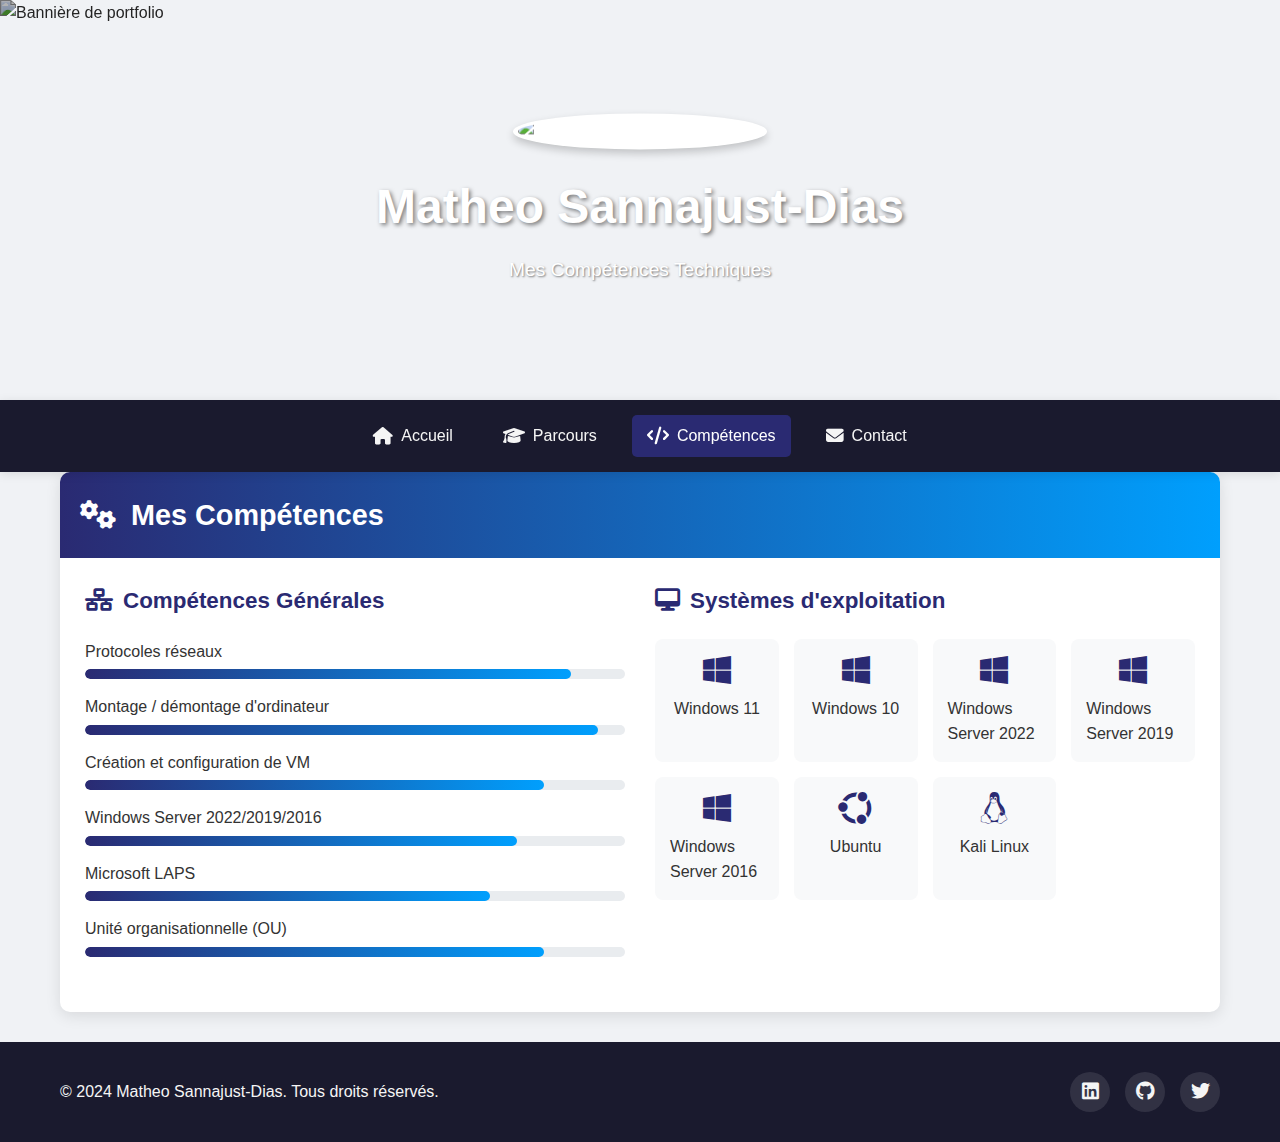
==== competences.html @ 2fbe0780 "Add files via upload" ====
<!DOCTYPE html>
<html lang="fr">
<head>
    <meta charset="UTF-8">
    <meta name="viewport" content="width=device-width, initial-scale=1.0">
    <title>Compétences - Matheo Sannajust-Dias</title>
    <link rel="stylesheet" href="styles.css">
    <link rel="stylesheet" href="https://cdnjs.cloudflare.com/ajax/libs/font-awesome/6.4.0/css/all.min.css">
</head>
<body>
    <header>
        <div class="banner">
            <img src="images/banner.jpg" alt="Bannière de portfolio" class="banner-image">
            <div class="banner-content">
                <img src="images/logo.png" alt="Logo de Matheo Sannajust-Dias" class="logo">
                <h1>Matheo Sannajust-Dias</h1>
                <p>Mes Compétences Techniques</p>
            </div>
        </div>
    </header>

    <nav class="navbar">
        <div class="container">
            <ul class="navbar-menu">
                <li><a href="index.html"><i class="fas fa-home"></i> Accueil</a></li>
                <li><a href="parcours.html"><i class="fas fa-graduation-cap"></i> Parcours</a></li>
                <li><a href="competences.html" class="active"><i class="fas fa-code"></i> Compétences</a></li>
                <li><a href="contact.html"><i class="fas fa-envelope"></i> Contact</a></li>
            </ul>
        </div>
    </nav>

    <main class="container">
        <section id="competences" class="card">
            <div class="section-header">
                <i class="fas fa-cogs section-icon"></i>
                <h2>Mes Compétences</h2>
            </div>
            <div class="section-content">
                <div class="skills-container">
                    <div class="skill-group">
                        <h3><i class="fas fa-network-wired"></i> Compétences Générales</h3>
                        <ul class="skill-list">
                            <li>
                                <span class="skill-name">Protocoles réseaux</span>
                                <div class="skill-bar">
                                    <div class="skill-level" style="width: 90%"></div>
                                </div>
                            </li>
                            <li>
                                <span class="skill-name">Montage / démontage d'ordinateur</span>
                                <div class="skill-bar">
                                    <div class="skill-level" style="width: 95%"></div>
                                </div>
                            </li>
                            <li>
                                <span class="skill-name">Création et configuration de VM</span>
                                <div class="skill-bar">
                                    <div class="skill-level" style="width: 85%"></div>
                                </div>
                            </li>
                            <li>
                                <span class="skill-name">Windows Server 2022/2019/2016</span>
                                <div class="skill-bar">
                                    <div class="skill-level" style="width: 80%"></div>
                                </div>
                            </li>
                            <li>
                                <span class="skill-name">Microsoft LAPS</span>
                                <div class="skill-bar">
                                    <div class="skill-level" style="width: 75%"></div>
                                </div>
                            </li>
                            <li>
                                <span class="skill-name">Unité organisationnelle (OU)</span>
                                <div class="skill-bar">
                                    <div class="skill-level" style="width: 85%"></div>
                                </div>
                            </li>
                        </ul>
                    </div>
                    
                    <div class="skill-group">
                        <h3><i class="fas fa-desktop"></i> Systèmes d'exploitation</h3>
                        <div class="os-skills">
                            <div class="os-skill">
                                <i class="fab fa-windows"></i>
                                <span>Windows 11</span>
                            </div>
                            <div class="os-skill">
                                <i class="fab fa-windows"></i>
                                <span>Windows 10</span>
                            </div>
                            <div class="os-skill">
                                <i class="fab fa-windows"></i>
                                <span>Windows Server 2022</span>
                            </div>
                            <div class="os-skill">
                                <i class="fab fa-windows"></i>
                                <span>Windows Server 2019</span>
                            </div>
                            <div class="os-skill">
                                <i class="fab fa-windows"></i>
                                <span>Windows Server 2016</span>
                            </div>
                            <div class="os-skill">
                                <i class="fab fa-ubuntu"></i>
                                <span>Ubuntu</span>
                            </div>
                            <div class="os-skill">
                                <i class="fab fa-linux"></i>
                                <span>Kali Linux</span>
                            </div>
                        </div>
                    </div>
                </div>
            </div>
        </section>
    </main>

    <footer>
        <div class="container">
            <div class="footer-content">
                <div class="footer-info">
                    <p>&copy; 2024 Matheo Sannajust-Dias. Tous droits réservés.</p>
                </div>
                <div class="footer-social">
                    <a href="#" class="social-icon"><i class="fab fa-linkedin"></i></a>
                    <a href="#" class="social-icon"><i class="fab fa-github"></i></a>
                    <a href="#" class="social-icon"><i class="fab fa-twitter"></i></a>
                </div>
            </div>
        </div>
    </footer>
</body>
</html>
---- styles.css ----
:root {
  --primary-color: #2a2a72;
  --secondary-color: #009ffd;
  --accent-color: #00d4ff;
  --dark-color: #1a1a2e;
  --light-color: #f5f5f5;
  --text-color: #333;
  --text-light: #f5f5f5;
  --card-bg: #fff;
  --card-shadow: 0 4px 15px rgba(0, 0, 0, 0.1);
  --transition: all 0.3s ease;
}

* {
  margin: 0;
  padding: 0;
  box-sizing: border-box;
}

body,
html {
  font-family: "Segoe UI", Tahoma, Geneva, Verdana, sans-serif;
  line-height: 1.6;
  color: var(--text-color);
  background-color: #f0f2f5;
  scroll-behavior: smooth;
}

a {
  text-decoration: none;
  color: inherit;
}

ul {
  list-style: none;
}

.container {
  width: 100%;
  max-width: 1200px;
  margin: 0 auto;
  padding: 0 20px;
}

.banner {
  position: relative;
  width: 100%;
  height: 400px;
  overflow: hidden;
}

.banner-image {
  width: 100%;
  height: 100%;
  object-fit: cover;
  filter: brightness(0.7);
}

.banner-content {
  position: absolute;
  top: 50%;
  left: 50%;
  transform: translate(-50%, -50%);
  text-align: center;
  color: white;
  z-index: 1;
  width: 90%;
}

.banner-content h1 {
  font-size: 3rem;
  font-weight: 700;
  margin-bottom: 10px;
  text-shadow: 2px 2px 4px rgba(0, 0, 0, 0.5);
}

.banner-content p {
  font-size: 1.2rem;
  max-width: 700px;
  margin: 0 auto;
  text-shadow: 1px 1px 2px rgba(0, 0, 0, 0.5);
}

.logo {
  width: 120px;
  height: 120px;
  object-fit: contain;
  margin-bottom: 20px;
  border-radius: 50%;
  background-color: white;
  padding: 5px;
  box-shadow: 0 4px 8px rgba(0, 0, 0, 0.2);
}

.navbar {
  background-color: var(--dark-color);
  padding: 15px 0;
  position: sticky;
  top: 0;
  z-index: 1000;
  box-shadow: 0 2px 10px rgba(0, 0, 0, 0.1);
}

.navbar-menu {
  display: flex;
  justify-content: center;
  align-items: center;
  gap: 20px;
}

.navbar-menu a {
  color: var(--light-color);
  font-weight: 500;
  padding: 8px 15px;
  border-radius: 5px;
  transition: var(--transition);
  display: flex;
  align-items: center;
  gap: 8px;
}

.navbar-menu a:hover,
.navbar-menu a.active {
  background-color: var(--primary-color);
  color: white;
}

.navbar-menu a i {
  font-size: 1.1rem;
}

main {
  padding: 40px 0;
}

.card {
  background-color: var(--card-bg);
  border-radius: 10px;
  box-shadow: var(--card-shadow);
  overflow: hidden;
  margin-bottom: 30px;
}

.section-header {
  background: linear-gradient(to right, var(--primary-color), var(--secondary-color));
  color: white;
  padding: 20px;
  display: flex;
  align-items: center;
  gap: 15px;
}

.section-icon {
  font-size: 1.8rem;
}

.section-header h2 {
  font-size: 1.8rem;
  font-weight: 600;
}

.section-content {
  padding: 25px;
}

.section-content p {
  margin-bottom: 20px;
  color: var(--text-color);
  font-size: 1.05rem;
}

.specializations {
  display: flex;
  justify-content: space-around;
  flex-wrap: wrap;
  gap: 20px;
  margin-top: 30px;
}

.specialization {
  background-color: #f8f9fa;
  border-radius: 8px;
  padding: 20px;
  width: calc(50% - 10px);
  text-align: center;
  box-shadow: 0 2px 5px rgba(0, 0, 0, 0.05);
  transition: var(--transition);
}

.specialization:hover {
  transform: translateY(-5px);
  box-shadow: 0 5px 15px rgba(0, 0, 0, 0.1);
}

.specialization h3 {
  color: var(--primary-color);
  margin-bottom: 10px;
  font-size: 1.4rem;
}

.download-container {
  display: grid;
  grid-template-columns: repeat(auto-fit, minmax(300px, 1fr));
  gap: 20px;
}

.download-section {
  height: 100%;
}

.download-button {
  display: inline-flex;
  align-items: center;
  gap: 10px;
  background: linear-gradient(to right, var(--primary-color), var(--secondary-color));
  color: white;
  padding: 12px 25px;
  border-radius: 50px;
  font-weight: 600;
  transition: var(--transition);
  margin-top: 15px;
}

.download-button:hover {
  transform: translateY(-3px);
  box-shadow: 0 5px 15px rgba(0, 0, 0, 0.2);
}

.timeline {
  position: relative;
  max-width: 800px;
  margin: 30px auto;
}

.timeline::after {
  content: "";
  position: absolute;
  width: 4px;
  background-color: var(--primary-color);
  top: 0;
  bottom: 0;
  left: 50%;
  margin-left: -2px;
}

.timeline-item {
  position: relative;
  width: 50%;
  padding: 20px 40px;
}

.timeline-item:nth-child(odd) {
  left: 0;
}

.timeline-item:nth-child(even) {
  left: 50%;
}

.timeline-icon {
  position: absolute;
  width: 40px;
  height: 40px;
  background-color: var(--secondary-color);
  border-radius: 50%;
  top: 20px;
  z-index: 1;
  display: flex;
  align-items: center;
  justify-content: center;
  color: white;
  font-size: 1.2rem;
}

.timeline-item:nth-child(odd) .timeline-icon {
  right: -20px;
}

.timeline-item:nth-child(even) .timeline-icon {
  left: -20px;
}

.timeline-content {
  padding: 20px;
  background-color: white;
  border-radius: 8px;
  box-shadow: 0 3px 10px rgba(0, 0, 0, 0.1);
}

.timeline-content h3 {
  color: var(--primary-color);
  margin-bottom: 5px;
  font-size: 1.3rem;
}

.timeline-date {
  display: block;
  color: #777;
  font-style: italic;
  margin-bottom: 10px;
}

.skills-container {
  display: grid;
  grid-template-columns: repeat(auto-fit, minmax(300px, 1fr));
  gap: 30px;
}

.skill-group {
  margin-bottom: 30px;
}

.skill-group h3 {
  font-size: 1.4rem;
  color: var(--primary-color);
  margin-bottom: 20px;
  display: flex;
  align-items: center;
  gap: 10px;
}

.skill-list {
  display: flex;
  flex-direction: column;
  gap: 15px;
}

.skill-name {
  display: block;
  margin-bottom: 5px;
  font-weight: 500;
}

.skill-bar {
  height: 10px;
  background-color: #e9ecef;
  border-radius: 5px;
  overflow: hidden;
}

.skill-level {
  height: 100%;
  background: linear-gradient(to right, var(--primary-color), var(--secondary-color));
  border-radius: 5px;
}

.os-skills {
  display: grid;
  grid-template-columns: repeat(auto-fill, minmax(120px, 1fr));
  gap: 15px;
}

.os-skill {
  display: flex;
  flex-direction: column;
  align-items: center;
  gap: 10px;
  padding: 15px;
  background-color: #f8f9fa;
  border-radius: 8px;
  transition: var(--transition);
}

.os-skill:hover {
  transform: translateY(-5px);
  box-shadow: 0 5px 15px rgba(0, 0, 0, 0.1);
}

.os-skill i {
  font-size: 2rem;
  color: var(--primary-color);
}

.contact-container {
  display: grid;
  grid-template-columns: 1fr 2fr;
  gap: 30px;
}

.contact-info {
  display: flex;
  flex-direction: column;
  gap: 20px;
}

.contact-item {
  display: flex;
  align-items: center;
  gap: 15px;
}

.contact-item i {
  font-size: 1.5rem;
  color: var(--primary-color);
  width: 40px;
  height: 40px;
  background-color: #f0f2f5;
  border-radius: 50%;
  display: flex;
  align-items: center;
  justify-content: center;
}

.social-contact {
  display: flex;
  gap: 15px;
  margin-top: 20px;
}

.social-contact-icon {
  width: 40px;
  height: 40px;
  background-color: var(--primary-color);
  color: white;
  border-radius: 50%;
  display: flex;
  align-items: center;
  justify-content: center;
  font-size: 1.2rem;
  transition: var(--transition);
}

.social-contact-icon:hover {
  transform: translateY(-3px);
  background-color: var(--secondary-color);
}

.contact-form {
  background-color: #f8f9fa;
  padding: 25px;
  border-radius: 8px;
}

.form-group {
  margin-bottom: 20px;
}

.form-group label {
  display: block;
  margin-bottom: 8px;
  font-weight: 500;
}

.form-group input,
.form-group textarea {
  width: 100%;
  padding: 12px 15px;
  border: 1px solid #ddd;
  border-radius: 5px;
  font-size: 1rem;
  transition: var(--transition);
}

.form-group input:focus,
.form-group textarea:focus {
  outline: none;
  border-color: var(--primary-color);
  box-shadow: 0 0 0 2px rgba(42, 42, 114, 0.2);
}

.submit-button {
  background: linear-gradient(to right, var(--primary-color), var(--secondary-color));
  color: white;
  border: none;
  padding: 12px 25px;
  border-radius: 50px;
  font-size: 1rem;
  font-weight: 600;
  cursor: pointer;
  display: inline-flex;
  align-items: center;
  gap: 10px;
  transition: var(--transition);
}

.submit-button:hover {
  transform: translateY(-3px);
  box-shadow: 0 5px 15px rgba(0, 0, 0, 0.2);
}

footer {
  background-color: var(--dark-color);
  color: var(--light-color);
  padding: 30px 0;
}

.footer-content {
  display: flex;
  justify-content: space-between;
  align-items: center;
  flex-wrap: wrap;
  gap: 20px;
}

.footer-social {
  display: flex;
  gap: 15px;
}

.social-icon {
  width: 40px;
  height: 40px;
  background-color: rgba(255, 255, 255, 0.1);
  border-radius: 50%;
  display: flex;
  align-items: center;
  justify-content: center;
  font-size: 1.2rem;
  transition: var(--transition);
}

.social-icon:hover {
  background-color: var(--primary-color);
  transform: translateY(-3px);
}

@media (max-width: 992px) {
  .contact-container {
    grid-template-columns: 1fr;
  }

  .timeline::after {
    left: 31px;
  }

  .timeline-item {
    width: 100%;
    padding-left: 70px;
    padding-right: 25px;
  }

  .timeline-item:nth-child(even) {
    left: 0;
  }

  .timeline-item:nth-child(odd) .timeline-icon,
  .timeline-item:nth-child(even) .timeline-icon {
    left: 10px;
  }
}

@media (max-width: 768px) {
  .banner-content h1 {
    font-size: 2.2rem;
  }

  .banner-content p {
    font-size: 1rem;
  }

  .navbar-menu {
    flex-wrap: wrap;
  }

  .specialization {
    width: 100%;
  }

  .footer-content {
    flex-direction: column;
    text-align: center;
  }
}

@media (max-width: 576px) {
  .banner {
    height: 300px;
  }

  .logo {
    width: 80px;
    height: 80px;
  }

  .section-header h2 {
    font-size: 1.5rem;
  }

  .os-skills {
    grid-template-columns: repeat(2, 1fr);
  }
}
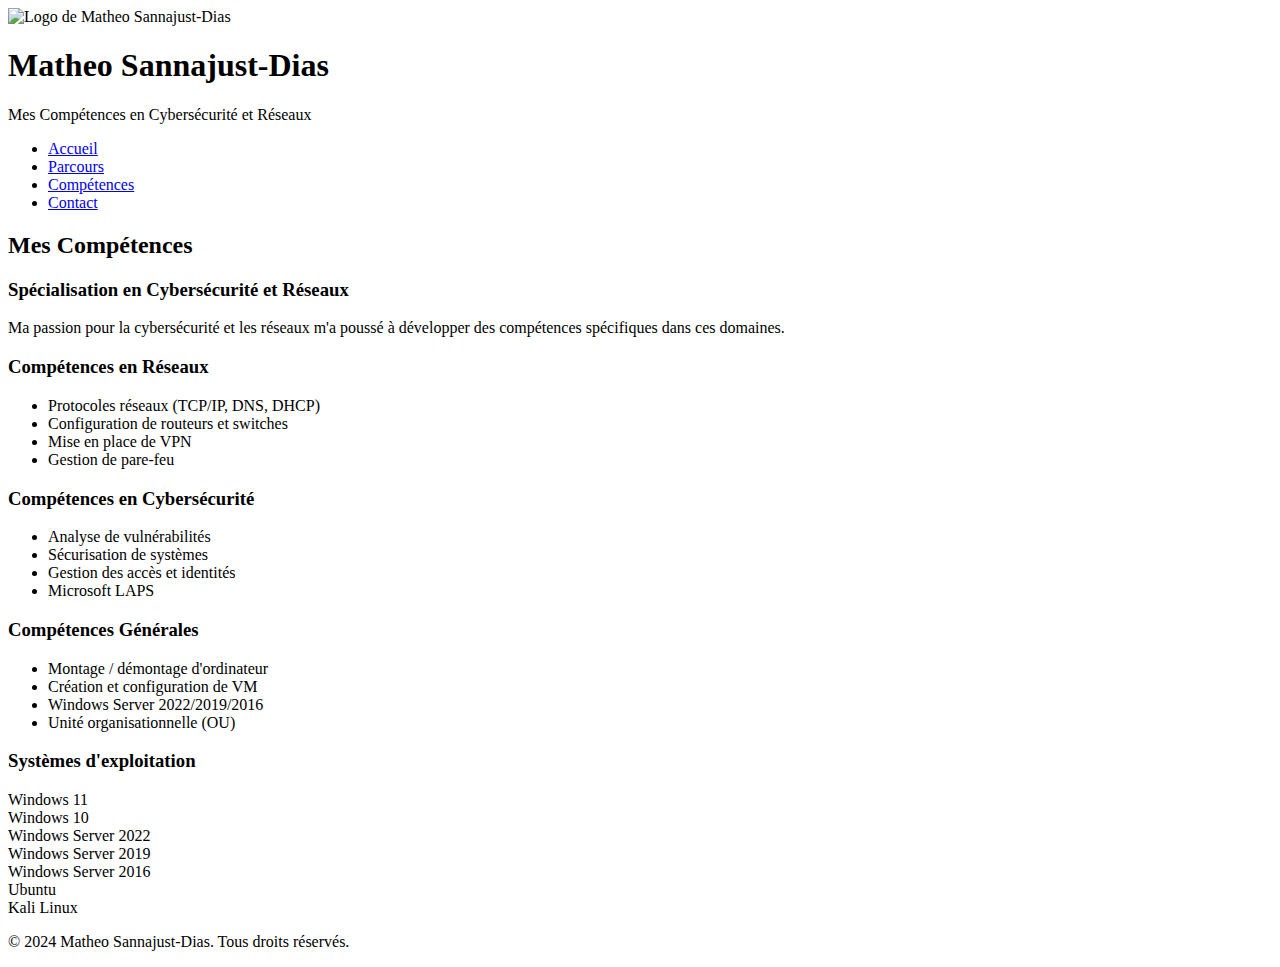
==== commit a2f02dab: "Add files via upload" ====
--- a/competences.html
+++ b/competences.html
@@ -5,113 +5,79 @@
     <meta name="viewport" content="width=device-width, initial-scale=1.0">
     <title>Compétences - Matheo Sannajust-Dias</title>
     <link rel="stylesheet" href="styles.css">
-    <link rel="stylesheet" href="https://cdnjs.cloudflare.com/ajax/libs/font-awesome/6.4.0/css/all.min.css">
 </head>
 <body>
     <header>
-        <div class="banner">
-            <img src="images/banner.jpg" alt="Bannière de portfolio" class="banner-image">
-            <div class="banner-content">
-                <img src="images/logo.png" alt="Logo de Matheo Sannajust-Dias" class="logo">
-                <h1>Matheo Sannajust-Dias</h1>
-                <p>Mes Compétences Techniques</p>
-            </div>
-        </div>
+        <img src="images/logo.png" alt="Logo de Matheo Sannajust-Dias" class="logo">
+        <h1>Matheo Sannajust-Dias</h1>
+        <p>Mes Compétences en Cybersécurité et Réseaux</p>
     </header>
 
     <nav class="navbar">
         <div class="container">
             <ul class="navbar-menu">
-                <li><a href="index.html"><i class="fas fa-home"></i> Accueil</a></li>
-                <li><a href="parcours.html"><i class="fas fa-graduation-cap"></i> Parcours</a></li>
-                <li><a href="competences.html" class="active"><i class="fas fa-code"></i> Compétences</a></li>
-                <li><a href="contact.html"><i class="fas fa-envelope"></i> Contact</a></li>
+                <li><a href="index.html">Accueil</a></li>
+                <li><a href="parcours.html">Parcours</a></li>
+                <li><a href="competences.html" class="active">Compétences</a></li>
+                <li><a href="contact.html">Contact</a></li>
             </ul>
         </div>
     </nav>
 
     <main class="container">
-        <section id="competences" class="card">
-            <div class="section-header">
-                <i class="fas fa-cogs section-icon"></i>
+        <section class="card">
+            <div class="card-header">
                 <h2>Mes Compétences</h2>
             </div>
-            <div class="section-content">
-                <div class="skills-container">
-                    <div class="skill-group">
-                        <h3><i class="fas fa-network-wired"></i> Compétences Générales</h3>
-                        <ul class="skill-list">
-                            <li>
-                                <span class="skill-name">Protocoles réseaux</span>
-                                <div class="skill-bar">
-                                    <div class="skill-level" style="width: 90%"></div>
-                                </div>
-                            </li>
-                            <li>
-                                <span class="skill-name">Montage / démontage d'ordinateur</span>
-                                <div class="skill-bar">
-                                    <div class="skill-level" style="width: 95%"></div>
-                                </div>
-                            </li>
-                            <li>
-                                <span class="skill-name">Création et configuration de VM</span>
-                                <div class="skill-bar">
-                                    <div class="skill-level" style="width: 85%"></div>
-                                </div>
-                            </li>
-                            <li>
-                                <span class="skill-name">Windows Server 2022/2019/2016</span>
-                                <div class="skill-bar">
-                                    <div class="skill-level" style="width: 80%"></div>
-                                </div>
-                            </li>
-                            <li>
-                                <span class="skill-name">Microsoft LAPS</span>
-                                <div class="skill-bar">
-                                    <div class="skill-level" style="width: 75%"></div>
-                                </div>
-                            </li>
-                            <li>
-                                <span class="skill-name">Unité organisationnelle (OU)</span>
-                                <div class="skill-bar">
-                                    <div class="skill-level" style="width: 85%"></div>
-                                </div>
-                            </li>
-                        </ul>
-                    </div>
-                    
-                    <div class="skill-group">
-                        <h3><i class="fas fa-desktop"></i> Systèmes d'exploitation</h3>
-                        <div class="os-skills">
-                            <div class="os-skill">
-                                <i class="fab fa-windows"></i>
-                                <span>Windows 11</span>
-                            </div>
-                            <div class="os-skill">
-                                <i class="fab fa-windows"></i>
-                                <span>Windows 10</span>
-                            </div>
-                            <div class="os-skill">
-                                <i class="fab fa-windows"></i>
-                                <span>Windows Server 2022</span>
-                            </div>
-                            <div class="os-skill">
-                                <i class="fab fa-windows"></i>
-                                <span>Windows Server 2019</span>
-                            </div>
-                            <div class="os-skill">
-                                <i class="fab fa-windows"></i>
-                                <span>Windows Server 2016</span>
-                            </div>
-                            <div class="os-skill">
-                                <i class="fab fa-ubuntu"></i>
-                                <span>Ubuntu</span>
-                            </div>
-                            <div class="os-skill">
-                                <i class="fab fa-linux"></i>
-                                <span>Kali Linux</span>
-                            </div>
-                        </div>
+            <div class="card-content">
+                <div class="highlight-box">
+                    <h3>Spécialisation en Cybersécurité et Réseaux</h3>
+                    <p>
+                        Ma passion pour la cybersécurité et les réseaux m'a poussé à développer des compétences 
+                        spécifiques dans ces domaines.
+                    </p>
+                </div>
+                
+                <div class="skill-group">
+                    <h3>Compétences en Réseaux</h3>
+                    <ul class="skill-list">
+                        <li>Protocoles réseaux (TCP/IP, DNS, DHCP)</li>
+                        <li>Configuration de routeurs et switches</li>
+                        <li>Mise en place de VPN</li>
+                        <li>Gestion de pare-feu</li>
+                    </ul>
+                </div>
+                
+                <div class="skill-group">
+                    <h3>Compétences en Cybersécurité</h3>
+                    <ul class="skill-list">
+                        <li>Analyse de vulnérabilités</li>
+                        <li>Sécurisation de systèmes</li>
+                        <li>Gestion des accès et identités</li>
+                        <li>Microsoft LAPS</li>
+                    </ul>
+                </div>
+                
+                <div class="skill-group">
+                    <h3>Compétences Générales</h3>
+                    <ul class="skill-list">
+                        <li>Montage / démontage d'ordinateur</li>
+                        <li>Création et configuration de VM</li>
+                        <li>Windows Server 2022/2019/2016</li>
+                        <li>Unité organisationnelle (OU)</li>
+                    </ul>
+                </div>
+                
+                <div class="skill-group">
+                    <h3>Systèmes d'exploitation</h3>
+                    <div class="os-list">
+                        <div class="os-item">Windows 11</div>
+                        <div class="os-item">Windows 10</div>
+                        <div class="os-item">Windows Server 2022</div>
+                        <div class="os-item">Windows Server 2019</div>
+                        <div class="os-item">Windows Server 2016</div>
+                        <div class="os-item">Ubuntu</div>
+                        <div class="os-item">Kali Linux</div>
                     </div>
                 </div>
             </div>
@@ -119,18 +85,7 @@
     </main>
 
     <footer>
-        <div class="container">
-            <div class="footer-content">
-                <div class="footer-info">
-                    <p>&copy; 2024 Matheo Sannajust-Dias. Tous droits réservés.</p>
-                </div>
-                <div class="footer-social">
-                    <a href="#" class="social-icon"><i class="fab fa-linkedin"></i></a>
-                    <a href="#" class="social-icon"><i class="fab fa-github"></i></a>
-                    <a href="#" class="social-icon"><i class="fab fa-twitter"></i></a>
-                </div>
-            </div>
-        </div>
+        <p>&copy; 2024 Matheo Sannajust-Dias. Tous droits réservés.</p>
     </footer>
 </body>
 </html>
--- a/styles.css
+++ b/styles.css
@@ -1,583 +1,88 @@
-:root {
-  --primary-color: #2a2a72;
-  --secondary-color: #009ffd;
-  --accent-color: #00d4ff;
-  --dark-color: #1a1a2e;
-  --light-color: #f5f5f5;
-  --text-color: #333;
-  --text-light: #f5f5f5;
-  --card-bg: #fff;
-  --card-shadow: 0 4px 15px rgba(0, 0, 0, 0.1);
-  --transition: all 0.3s ease;
-}
+<!DOCTYPE html>
+<html lang="fr">
+<head>
+    <meta charset="UTF-8">
+    <meta name="viewport" content="width=device-width, initial-scale=1.0">
+    <title>Contact - Matheo Sannajust-Dias</title>
+    <link rel="stylesheet" href="styles.css">
+</head>
+<body>
+    <header>
+        <img src="images/logo.png" alt="Logo de Matheo Sannajust-Dias" class="logo">
+        <h1>Matheo Sannajust-Dias</h1>
+        <p>Contactez-moi</p>
+    </header>
 
-* {
-  margin: 0;
-  padding: 0;
-  box-sizing: border-box;
-}
+    <nav class="navbar">
+        <div class="container">
+            <ul class="navbar-menu">
+                <li><a href="index.html">Accueil</a></li>
+                <li><a href="parcours.html">Parcours</a></li>
+                <li><a href="competences.html">Compétences</a></li>
+                <li><a href="contact.html" class="active">Contact</a></li>
+            </ul>
+        </div>
+    </nav>
 
-body,
-html {
-  font-family: "Segoe UI", Tahoma, Geneva, Verdana, sans-serif;
-  line-height: 1.6;
-  color: var(--text-color);
-  background-color: #f0f2f5;
-  scroll-behavior: smooth;
-}
+    <main class="container">
+        <section class="card">
+            <div class="card-header">
+                <h2>Contactez-moi</h2>
+            </div>
+            <div class="card-content">
+                <div class="highlight-box">
+                    <h3>Intéressé par mes compétences ?</h3>
+                    <p>
+                        Vous recherchez un profil spécialisé en cybersécurité et réseaux ? N'hésitez pas à me contacter 
+                        pour discuter de vos projets ou opportunités.
+                    </p>
+                </div>
+                
+                <div class="contact-container">
+                    <div class="contact-info">
+                        <div class="contact-item">
+                            <p><strong>Téléphone:</strong> 06 21 84 79 27</p>
+                        </div>
+                        <div class="contact-item">
+                            <p><strong>Email:</strong> matheo.sannajust@example.com</p>
+                        </div>
+                        <div class="contact-item">
+                            <p><strong>Localisation:</strong> Melun, France</p>
+                        </div>
+                    </div>
+                    
+                    <div class="contact-form">
+                        <form action="#" method="post">
+                            <div class="form-group">
+                                <label for="name">Nom</label>
+                                <input type="text" id="name" name="name" required>
+                            </div>
+                            
+                            <div class="form-group">
+                                <label for="email">Email</label>
+                                <input type="email" id="email" name="email" required>
+                            </div>
+                            
+                            <div class="form-group">
+                                <label for="subject">Sujet</label>
+                                <input type="text" id="subject" name="subject" required>
+                            </div>
+                            
+                            <div class="form-group">
+                                <label for="message">Message</label>
+                                <textarea id="message" name="message" rows="5" required></textarea>
+                            </div>
+                            
+                            <button type="submit" class="submit-button">
+                                Envoyer
+                            </button>
+                        </form>
+                    </div>
+                </div>
+            </div>
+        </section>
+    </main>
 
-a {
-  text-decoration: none;
-  color: inherit;
-}
+    <footer>
+        <p>&copy; 2024 Matheo Sannajust-Dias. Tous droits réser
 
-ul {
-  list-style: none;
-}
-
-.container {
-  width: 100%;
-  max-width: 1200px;
-  margin: 0 auto;
-  padding: 0 20px;
-}
-
-.banner {
-  position: relative;
-  width: 100%;
-  height: 400px;
-  overflow: hidden;
-}
-
-.banner-image {
-  width: 100%;
-  height: 100%;
-  object-fit: cover;
-  filter: brightness(0.7);
-}
-
-.banner-content {
-  position: absolute;
-  top: 50%;
-  left: 50%;
-  transform: translate(-50%, -50%);
-  text-align: center;
-  color: white;
-  z-index: 1;
-  width: 90%;
-}
-
-.banner-content h1 {
-  font-size: 3rem;
-  font-weight: 700;
-  margin-bottom: 10px;
-  text-shadow: 2px 2px 4px rgba(0, 0, 0, 0.5);
-}
-
-.banner-content p {
-  font-size: 1.2rem;
-  max-width: 700px;
-  margin: 0 auto;
-  text-shadow: 1px 1px 2px rgba(0, 0, 0, 0.5);
-}
-
-.logo {
-  width: 120px;
-  height: 120px;
-  object-fit: contain;
-  margin-bottom: 20px;
-  border-radius: 50%;
-  background-color: white;
-  padding: 5px;
-  box-shadow: 0 4px 8px rgba(0, 0, 0, 0.2);
-}
-
-.navbar {
-  background-color: var(--dark-color);
-  padding: 15px 0;
-  position: sticky;
-  top: 0;
-  z-index: 1000;
-  box-shadow: 0 2px 10px rgba(0, 0, 0, 0.1);
-}
-
-.navbar-menu {
-  display: flex;
-  justify-content: center;
-  align-items: center;
-  gap: 20px;
-}
-
-.navbar-menu a {
-  color: var(--light-color);
-  font-weight: 500;
-  padding: 8px 15px;
-  border-radius: 5px;
-  transition: var(--transition);
-  display: flex;
-  align-items: center;
-  gap: 8px;
-}
-
-.navbar-menu a:hover,
-.navbar-menu a.active {
-  background-color: var(--primary-color);
-  color: white;
-}
-
-.navbar-menu a i {
-  font-size: 1.1rem;
-}
-
-main {
-  padding: 40px 0;
-}
-
-.card {
-  background-color: var(--card-bg);
-  border-radius: 10px;
-  box-shadow: var(--card-shadow);
-  overflow: hidden;
-  margin-bottom: 30px;
-}
-
-.section-header {
-  background: linear-gradient(to right, var(--primary-color), var(--secondary-color));
-  color: white;
-  padding: 20px;
-  display: flex;
-  align-items: center;
-  gap: 15px;
-}
-
-.section-icon {
-  font-size: 1.8rem;
-}
-
-.section-header h2 {
-  font-size: 1.8rem;
-  font-weight: 600;
-}
-
-.section-content {
-  padding: 25px;
-}
-
-.section-content p {
-  margin-bottom: 20px;
-  color: var(--text-color);
-  font-size: 1.05rem;
-}
-
-.specializations {
-  display: flex;
-  justify-content: space-around;
-  flex-wrap: wrap;
-  gap: 20px;
-  margin-top: 30px;
-}
-
-.specialization {
-  background-color: #f8f9fa;
-  border-radius: 8px;
-  padding: 20px;
-  width: calc(50% - 10px);
-  text-align: center;
-  box-shadow: 0 2px 5px rgba(0, 0, 0, 0.05);
-  transition: var(--transition);
-}
-
-.specialization:hover {
-  transform: translateY(-5px);
-  box-shadow: 0 5px 15px rgba(0, 0, 0, 0.1);
-}
-
-.specialization h3 {
-  color: var(--primary-color);
-  margin-bottom: 10px;
-  font-size: 1.4rem;
-}
-
-.download-container {
-  display: grid;
-  grid-template-columns: repeat(auto-fit, minmax(300px, 1fr));
-  gap: 20px;
-}
-
-.download-section {
-  height: 100%;
-}
-
-.download-button {
-  display: inline-flex;
-  align-items: center;
-  gap: 10px;
-  background: linear-gradient(to right, var(--primary-color), var(--secondary-color));
-  color: white;
-  padding: 12px 25px;
-  border-radius: 50px;
-  font-weight: 600;
-  transition: var(--transition);
-  margin-top: 15px;
-}
-
-.download-button:hover {
-  transform: translateY(-3px);
-  box-shadow: 0 5px 15px rgba(0, 0, 0, 0.2);
-}
-
-.timeline {
-  position: relative;
-  max-width: 800px;
-  margin: 30px auto;
-}
-
-.timeline::after {
-  content: "";
-  position: absolute;
-  width: 4px;
-  background-color: var(--primary-color);
-  top: 0;
-  bottom: 0;
-  left: 50%;
-  margin-left: -2px;
-}
-
-.timeline-item {
-  position: relative;
-  width: 50%;
-  padding: 20px 40px;
-}
-
-.timeline-item:nth-child(odd) {
-  left: 0;
-}
-
-.timeline-item:nth-child(even) {
-  left: 50%;
-}
-
-.timeline-icon {
-  position: absolute;
-  width: 40px;
-  height: 40px;
-  background-color: var(--secondary-color);
-  border-radius: 50%;
-  top: 20px;
-  z-index: 1;
-  display: flex;
-  align-items: center;
-  justify-content: center;
-  color: white;
-  font-size: 1.2rem;
-}
-
-.timeline-item:nth-child(odd) .timeline-icon {
-  right: -20px;
-}
-
-.timeline-item:nth-child(even) .timeline-icon {
-  left: -20px;
-}
-
-.timeline-content {
-  padding: 20px;
-  background-color: white;
-  border-radius: 8px;
-  box-shadow: 0 3px 10px rgba(0, 0, 0, 0.1);
-}
-
-.timeline-content h3 {
-  color: var(--primary-color);
-  margin-bottom: 5px;
-  font-size: 1.3rem;
-}
-
-.timeline-date {
-  display: block;
-  color: #777;
-  font-style: italic;
-  margin-bottom: 10px;
-}
-
-.skills-container {
-  display: grid;
-  grid-template-columns: repeat(auto-fit, minmax(300px, 1fr));
-  gap: 30px;
-}
-
-.skill-group {
-  margin-bottom: 30px;
-}
-
-.skill-group h3 {
-  font-size: 1.4rem;
-  color: var(--primary-color);
-  margin-bottom: 20px;
-  display: flex;
-  align-items: center;
-  gap: 10px;
-}
-
-.skill-list {
-  display: flex;
-  flex-direction: column;
-  gap: 15px;
-}
-
-.skill-name {
-  display: block;
-  margin-bottom: 5px;
-  font-weight: 500;
-}
-
-.skill-bar {
-  height: 10px;
-  background-color: #e9ecef;
-  border-radius: 5px;
-  overflow: hidden;
-}
-
-.skill-level {
-  height: 100%;
-  background: linear-gradient(to right, var(--primary-color), var(--secondary-color));
-  border-radius: 5px;
-}
-
-.os-skills {
-  display: grid;
-  grid-template-columns: repeat(auto-fill, minmax(120px, 1fr));
-  gap: 15px;
-}
-
-.os-skill {
-  display: flex;
-  flex-direction: column;
-  align-items: center;
-  gap: 10px;
-  padding: 15px;
-  background-color: #f8f9fa;
-  border-radius: 8px;
-  transition: var(--transition);
-}
-
-.os-skill:hover {
-  transform: translateY(-5px);
-  box-shadow: 0 5px 15px rgba(0, 0, 0, 0.1);
-}
-
-.os-skill i {
-  font-size: 2rem;
-  color: var(--primary-color);
-}
-
-.contact-container {
-  display: grid;
-  grid-template-columns: 1fr 2fr;
-  gap: 30px;
-}
-
-.contact-info {
-  display: flex;
-  flex-direction: column;
-  gap: 20px;
-}
-
-.contact-item {
-  display: flex;
-  align-items: center;
-  gap: 15px;
-}
-
-.contact-item i {
-  font-size: 1.5rem;
-  color: var(--primary-color);
-  width: 40px;
-  height: 40px;
-  background-color: #f0f2f5;
-  border-radius: 50%;
-  display: flex;
-  align-items: center;
-  justify-content: center;
-}
-
-.social-contact {
-  display: flex;
-  gap: 15px;
-  margin-top: 20px;
-}
-
-.social-contact-icon {
-  width: 40px;
-  height: 40px;
-  background-color: var(--primary-color);
-  color: white;
-  border-radius: 50%;
-  display: flex;
-  align-items: center;
-  justify-content: center;
-  font-size: 1.2rem;
-  transition: var(--transition);
-}
-
-.social-contact-icon:hover {
-  transform: translateY(-3px);
-  background-color: var(--secondary-color);
-}
-
-.contact-form {
-  background-color: #f8f9fa;
-  padding: 25px;
-  border-radius: 8px;
-}
-
-.form-group {
-  margin-bottom: 20px;
-}
-
-.form-group label {
-  display: block;
-  margin-bottom: 8px;
-  font-weight: 500;
-}
-
-.form-group input,
-.form-group textarea {
-  width: 100%;
-  padding: 12px 15px;
-  border: 1px solid #ddd;
-  border-radius: 5px;
-  font-size: 1rem;
-  transition: var(--transition);
-}
-
-.form-group input:focus,
-.form-group textarea:focus {
-  outline: none;
-  border-color: var(--primary-color);
-  box-shadow: 0 0 0 2px rgba(42, 42, 114, 0.2);
-}
-
-.submit-button {
-  background: linear-gradient(to right, var(--primary-color), var(--secondary-color));
-  color: white;
-  border: none;
-  padding: 12px 25px;
-  border-radius: 50px;
-  font-size: 1rem;
-  font-weight: 600;
-  cursor: pointer;
-  display: inline-flex;
-  align-items: center;
-  gap: 10px;
-  transition: var(--transition);
-}
-
-.submit-button:hover {
-  transform: translateY(-3px);
-  box-shadow: 0 5px 15px rgba(0, 0, 0, 0.2);
-}
-
-footer {
-  background-color: var(--dark-color);
-  color: var(--light-color);
-  padding: 30px 0;
-}
-
-.footer-content {
-  display: flex;
-  justify-content: space-between;
-  align-items: center;
-  flex-wrap: wrap;
-  gap: 20px;
-}
-
-.footer-social {
-  display: flex;
-  gap: 15px;
-}
-
-.social-icon {
-  width: 40px;
-  height: 40px;
-  background-color: rgba(255, 255, 255, 0.1);
-  border-radius: 50%;
-  display: flex;
-  align-items: center;
-  justify-content: center;
-  font-size: 1.2rem;
-  transition: var(--transition);
-}
-
-.social-icon:hover {
-  background-color: var(--primary-color);
-  transform: translateY(-3px);
-}
-
-@media (max-width: 992px) {
-  .contact-container {
-    grid-template-columns: 1fr;
-  }
-
-  .timeline::after {
-    left: 31px;
-  }
-
-  .timeline-item {
-    width: 100%;
-    padding-left: 70px;
-    padding-right: 25px;
-  }
-
-  .timeline-item:nth-child(even) {
-    left: 0;
-  }
-
-  .timeline-item:nth-child(odd) .timeline-icon,
-  .timeline-item:nth-child(even) .timeline-icon {
-    left: 10px;
-  }
-}
-
-@media (max-width: 768px) {
-  .banner-content h1 {
-    font-size: 2.2rem;
-  }
-
-  .banner-content p {
-    font-size: 1rem;
-  }
-
-  .navbar-menu {
-    flex-wrap: wrap;
-  }
-
-  .specialization {
-    width: 100%;
-  }
-
-  .footer-content {
-    flex-direction: column;
-    text-align: center;
-  }
-}
-
-@media (max-width: 576px) {
-  .banner {
-    height: 300px;
-  }
-
-  .logo {
-    width: 80px;
-    height: 80px;
-  }
-
-  .section-header h2 {
-    font-size: 1.5rem;
-  }
-
-  .os-skills {
-    grid-template-columns: repeat(2, 1fr);
-  }
-}
-
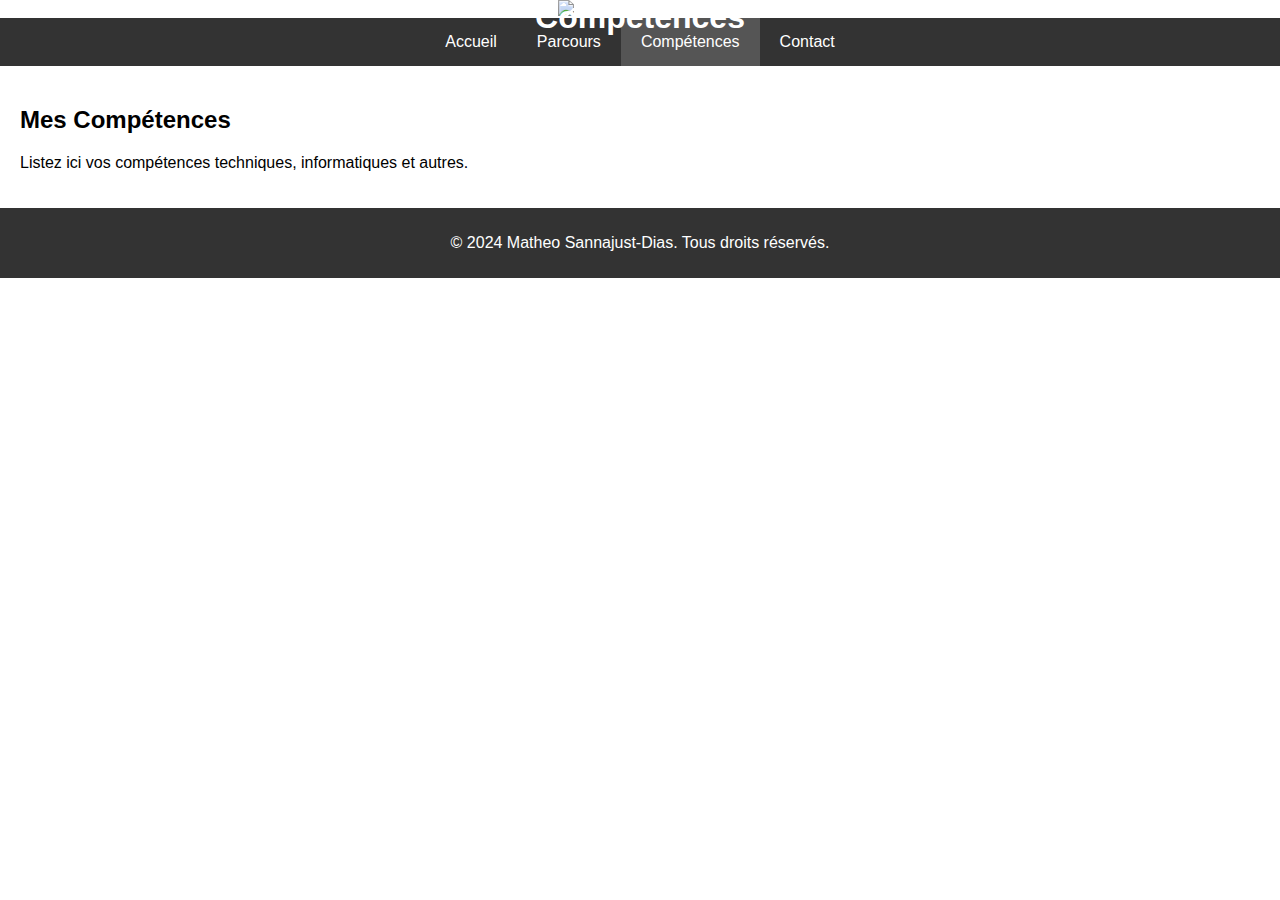
==== commit 4254c34c: "Add files via upload" ====
--- a/competences.html
+++ b/competences.html
@@ -1,92 +1,42 @@
 <!DOCTYPE html>
 <html lang="fr">
 <head>
-    <meta charset="UTF-8">
-    <meta name="viewport" content="width=device-width, initial-scale=1.0">
-    <title>Compétences - Matheo Sannajust-Dias</title>
-    <link rel="stylesheet" href="styles.css">
+  <meta charset="UTF-8">
+  <meta name="viewport" content="width=device-width, initial-scale=1.0">
+  <title>Compétences - Matheo Sannajust-Dias</title>
+  <link rel="stylesheet" href="styles.css">
 </head>
 <body>
-    <header>
-        <img src="images/logo.png" alt="Logo de Matheo Sannajust-Dias" class="logo">
-        <h1>Matheo Sannajust-Dias</h1>
-        <p>Mes Compétences en Cybersécurité et Réseaux</p>
-    </header>
+  <header>
+    <div class="banner">
+      <img src="https://github.com/MirokaZAER/siteweb/raw/main/images/banner.jpg" alt="Bannière de portfolio" class="banner-image">
+      <div class="banner-content">
+        <img src="https://github.com/MirokaZAER/siteweb/raw/main/images/logo.png" alt="Logo de Matheo Sannajust-Dias" class="logo">
+        <h1>Compétences</h1>
+      </div>
+    </div>
+  </header>
 
-    <nav class="navbar">
-        <div class="container">
-            <ul class="navbar-menu">
-                <li><a href="index.html">Accueil</a></li>
-                <li><a href="parcours.html">Parcours</a></li>
-                <li><a href="competences.html" class="active">Compétences</a></li>
-                <li><a href="contact.html">Contact</a></li>
-            </ul>
-        </div>
-    </nav>
+  <nav class="navbar">
+    <ul class="navbar-menu">
+      <li><a href="index.html">Accueil</a></li>
+      <li><a href="parcours.html">Parcours</a></li>
+      <li><a href="competences.html" class="active">Compétences</a></li>
+      <li><a href="contact.html">Contact</a></li>
+    </ul>
+  </nav>
 
-    <main class="container">
-        <section class="card">
-            <div class="card-header">
-                <h2>Mes Compétences</h2>
-            </div>
-            <div class="card-content">
-                <div class="highlight-box">
-                    <h3>Spécialisation en Cybersécurité et Réseaux</h3>
-                    <p>
-                        Ma passion pour la cybersécurité et les réseaux m'a poussé à développer des compétences 
-                        spécifiques dans ces domaines.
-                    </p>
-                </div>
-                
-                <div class="skill-group">
-                    <h3>Compétences en Réseaux</h3>
-                    <ul class="skill-list">
-                        <li>Protocoles réseaux (TCP/IP, DNS, DHCP)</li>
-                        <li>Configuration de routeurs et switches</li>
-                        <li>Mise en place de VPN</li>
-                        <li>Gestion de pare-feu</li>
-                    </ul>
-                </div>
-                
-                <div class="skill-group">
-                    <h3>Compétences en Cybersécurité</h3>
-                    <ul class="skill-list">
-                        <li>Analyse de vulnérabilités</li>
-                        <li>Sécurisation de systèmes</li>
-                        <li>Gestion des accès et identités</li>
-                        <li>Microsoft LAPS</li>
-                    </ul>
-                </div>
-                
-                <div class="skill-group">
-                    <h3>Compétences Générales</h3>
-                    <ul class="skill-list">
-                        <li>Montage / démontage d'ordinateur</li>
-                        <li>Création et configuration de VM</li>
-                        <li>Windows Server 2022/2019/2016</li>
-                        <li>Unité organisationnelle (OU)</li>
-                    </ul>
-                </div>
-                
-                <div class="skill-group">
-                    <h3>Systèmes d'exploitation</h3>
-                    <div class="os-list">
-                        <div class="os-item">Windows 11</div>
-                        <div class="os-item">Windows 10</div>
-                        <div class="os-item">Windows Server 2022</div>
-                        <div class="os-item">Windows Server 2019</div>
-                        <div class="os-item">Windows Server 2016</div>
-                        <div class="os-item">Ubuntu</div>
-                        <div class="os-item">Kali Linux</div>
-                    </div>
-                </div>
-            </div>
-        </section>
-    </main>
+  <main>
+    <section>
+      <h2>Mes Compétences</h2>
+      <p>
+        Listez ici vos compétences techniques, informatiques et autres.
+      </p>
+    </section>
+  </main>
 
-    <footer>
-        <p>&copy; 2024 Matheo Sannajust-Dias. Tous droits réservés.</p>
-    </footer>
+  <footer>
+    <p>&copy; 2024 Matheo Sannajust-Dias. Tous droits réservés.</p>
+  </footer>
 </body>
 </html>
-
--- a/styles.css
+++ b/styles.css
@@ -1,88 +1,91 @@
-<!DOCTYPE html>
-<html lang="fr">
-<head>
-    <meta charset="UTF-8">
-    <meta name="viewport" content="width=device-width, initial-scale=1.0">
-    <title>Contact - Matheo Sannajust-Dias</title>
-    <link rel="stylesheet" href="styles.css">
-</head>
-<body>
-    <header>
-        <img src="images/logo.png" alt="Logo de Matheo Sannajust-Dias" class="logo">
-        <h1>Matheo Sannajust-Dias</h1>
-        <p>Contactez-moi</p>
-    </header>
+/* styles.css */
 
-    <nav class="navbar">
-        <div class="container">
-            <ul class="navbar-menu">
-                <li><a href="index.html">Accueil</a></li>
-                <li><a href="parcours.html">Parcours</a></li>
-                <li><a href="competences.html">Compétences</a></li>
-                <li><a href="contact.html" class="active">Contact</a></li>
-            </ul>
-        </div>
-    </nav>
+body {
+  font-family: Arial, sans-serif;
+  margin: 0;
+  padding: 0;
+}
 
-    <main class="container">
-        <section class="card">
-            <div class="card-header">
-                <h2>Contactez-moi</h2>
-            </div>
-            <div class="card-content">
-                <div class="highlight-box">
-                    <h3>Intéressé par mes compétences ?</h3>
-                    <p>
-                        Vous recherchez un profil spécialisé en cybersécurité et réseaux ? N'hésitez pas à me contacter 
-                        pour discuter de vos projets ou opportunités.
-                    </p>
-                </div>
-                
-                <div class="contact-container">
-                    <div class="contact-info">
-                        <div class="contact-item">
-                            <p><strong>Téléphone:</strong> 06 21 84 79 27</p>
-                        </div>
-                        <div class="contact-item">
-                            <p><strong>Email:</strong> matheo.sannajust@example.com</p>
-                        </div>
-                        <div class="contact-item">
-                            <p><strong>Localisation:</strong> Melun, France</p>
-                        </div>
-                    </div>
-                    
-                    <div class="contact-form">
-                        <form action="#" method="post">
-                            <div class="form-group">
-                                <label for="name">Nom</label>
-                                <input type="text" id="name" name="name" required>
-                            </div>
-                            
-                            <div class="form-group">
-                                <label for="email">Email</label>
-                                <input type="email" id="email" name="email" required>
-                            </div>
-                            
-                            <div class="form-group">
-                                <label for="subject">Sujet</label>
-                                <input type="text" id="subject" name="subject" required>
-                            </div>
-                            
-                            <div class="form-group">
-                                <label for="message">Message</label>
-                                <textarea id="message" name="message" rows="5" required></textarea>
-                            </div>
-                            
-                            <button type="submit" class="submit-button">
-                                Envoyer
-                            </button>
-                        </form>
-                    </div>
-                </div>
-            </div>
-        </section>
-    </main>
+header {
+  position: relative;
+  text-align: center;
+  color: white;
+}
 
-    <footer>
-        <p>&copy; 2024 Matheo Sannajust-Dias. Tous droits réser
+.banner {
+  position: relative;
+}
 
+.banner-image {
+  width: 100%;
+  height: auto;
+}
+
+.banner-content {
+  position: absolute;
+  top: 50%;
+  left: 50%;
+  transform: translate(-50%, -50%);
+}
+
+.logo {
+  width: 100px;
+  height: auto;
+}
+
+.navbar {
+  background-color: #333;
+}
+
+.navbar-menu {
+  list-style: none;
+  margin: 0;
+  padding: 0;
+  display: flex;
+  justify-content: center;
+}
+
+.navbar-menu li {
+  margin: 0;
+  padding: 0;
+}
+
+.navbar-menu li a {
+  display: block;
+  padding: 15px 20px;
+  color: white;
+  text-decoration: none;
+}
+
+.navbar-menu li a:hover,
+.navbar-menu li a.active {
+  background-color: #555;
+}
+
+main {
+  padding: 20px;
+}
+
+.download-section {
+  margin: 20px 0;
+}
+
+.download-button {
+  display: inline-block;
+  padding: 10px 15px;
+  background-color: #007BFF;
+  color: white;
+  text-decoration: none;
+  border-radius: 5px;
+}
+
+.download-button:hover {
+  background-color: #0056b3;
+}
+
+footer {
+  background-color: #333;
+  color: white;
+  text-align: center;
+  padding: 10px 0;
+}
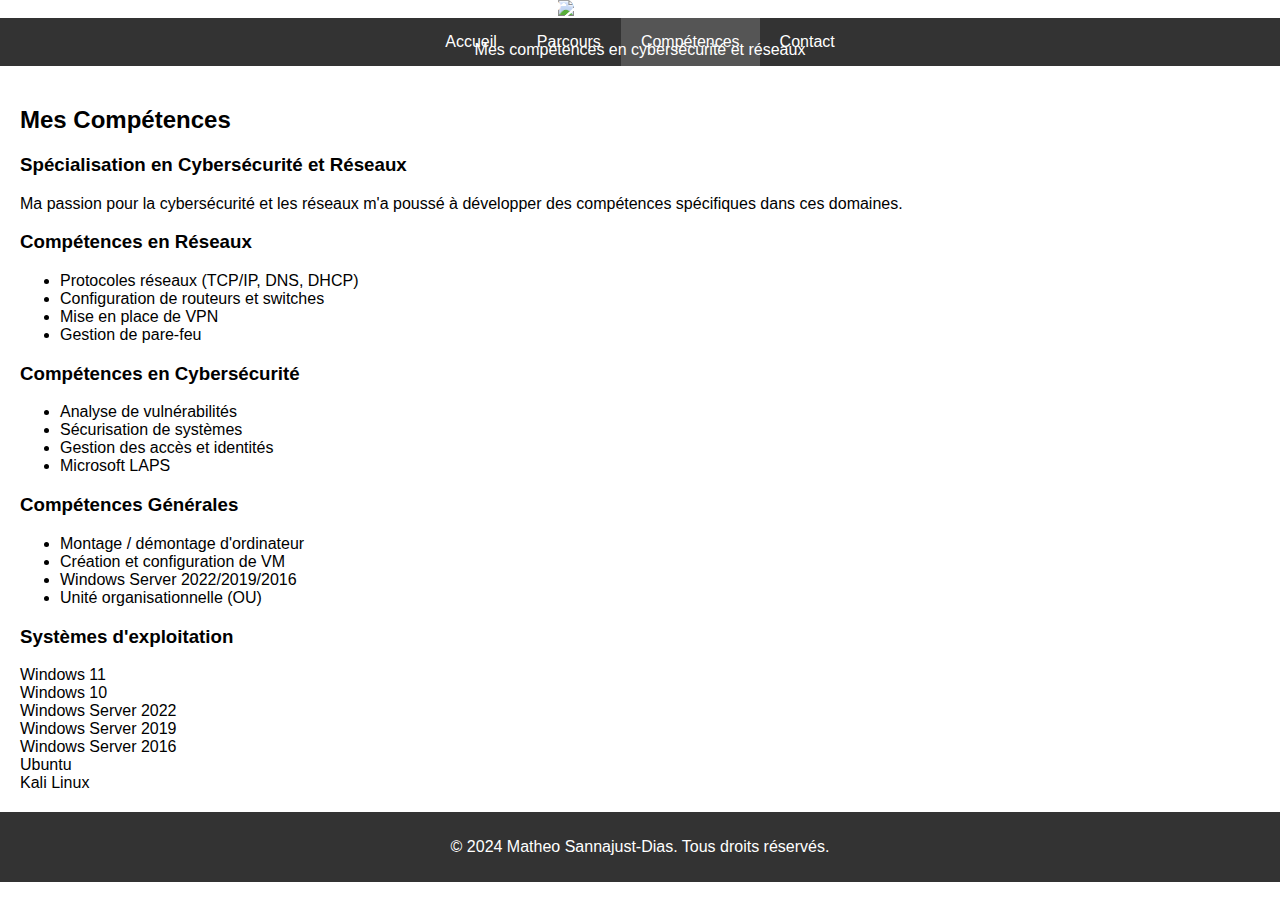
==== commit 0093b5ac: "Update competences.html" ====
--- a/competences.html
+++ b/competences.html
@@ -1,18 +1,19 @@
 <!DOCTYPE html>
 <html lang="fr">
 <head>
-  <meta charset="UTF-8">
-  <meta name="viewport" content="width=device-width, initial-scale=1.0">
+  <meta charset="UTF-8" />
+  <meta name="viewport" content="width=device-width, initial-scale=1.0" />
   <title>Compétences - Matheo Sannajust-Dias</title>
-  <link rel="stylesheet" href="styles.css">
+  <link rel="stylesheet" href="styles.css" />
 </head>
 <body>
   <header>
     <div class="banner">
-      <img src="https://github.com/MirokaZAER/siteweb/raw/main/images/banner.jpg" alt="Bannière de portfolio" class="banner-image">
+      <img src="https://github.com/MirokaZAER/siteweb/raw/main/banniere.png" alt="Bannière de portfolio" class="banner-image" />
       <div class="banner-content">
-        <img src="https://github.com/MirokaZAER/siteweb/raw/main/images/logo.png" alt="Logo de Matheo Sannajust-Dias" class="logo">
-        <h1>Compétences</h1>
+        <img src="https://github.com/MirokaZAER/siteweb/raw/main/logo.png" alt="Logo de Matheo Sannajust-Dias" class="logo" />
+        <h1>Mes Compétences</h1>
+        <p>Mes compétences en cybersécurité et réseaux</p>
       </div>
     </div>
   </header>
@@ -26,12 +27,63 @@
     </ul>
   </nav>
 
-  <main>
-    <section>
-      <h2>Mes Compétences</h2>
-      <p>
-        Listez ici vos compétences techniques, informatiques et autres.
-      </p>
+  <main class="container">
+    <section class="card">
+      <div class="card-header">
+        <h2>Mes Compétences</h2>
+      </div>
+      <div class="card-content">
+        <div class="highlight-box">
+          <h3>Spécialisation en Cybersécurité et Réseaux</h3>
+          <p>
+            Ma passion pour la cybersécurité et les réseaux m'a poussé à développer des compétences 
+            spécifiques dans ces domaines.
+          </p>
+        </div>
+        
+        <div class="skill-group">
+          <h3>Compétences en Réseaux</h3>
+          <ul class="skill-list">
+            <li>Protocoles réseaux (TCP/IP, DNS, DHCP)</li>
+            <li>Configuration de routeurs et switches</li>
+            <li>Mise en place de VPN</li>
+            <li>Gestion de pare-feu</li>
+          </ul>
+        </div>
+        
+        <div class="skill-group">
+          <h3>Compétences en Cybersécurité</h3>
+          <ul class="skill-list">
+            <li>Analyse de vulnérabilités</li>
+            <li>Sécurisation de systèmes</li>
+            <li>Gestion des accès et identités</li>
+            <li>Microsoft LAPS</li>
+          </ul>
+        </div>
+        
+        <div class="skill-group">
+          <h3>Compétences Générales</h3>
+          <ul class="skill-list">
+            <li>Montage / démontage d'ordinateur</li>
+            <li>Création et configuration de VM</li>
+            <li>Windows Server 2022/2019/2016</li>
+            <li>Unité organisationnelle (OU)</li>
+          </ul>
+        </div>
+        
+        <div class="skill-group">
+          <h3>Systèmes d'exploitation</h3>
+          <div class="os-list">
+            <div class="os-item">Windows 11</div>
+            <div class="os-item">Windows 10</div>
+            <div class="os-item">Windows Server 2022</div>
+            <div class="os-item">Windows Server 2019</div>
+            <div class="os-item">Windows Server 2016</div>
+            <div class="os-item">Ubuntu</div>
+            <div class="os-item">Kali Linux</div>
+          </div>
+        </div>
+      </div>
     </section>
   </main>
 
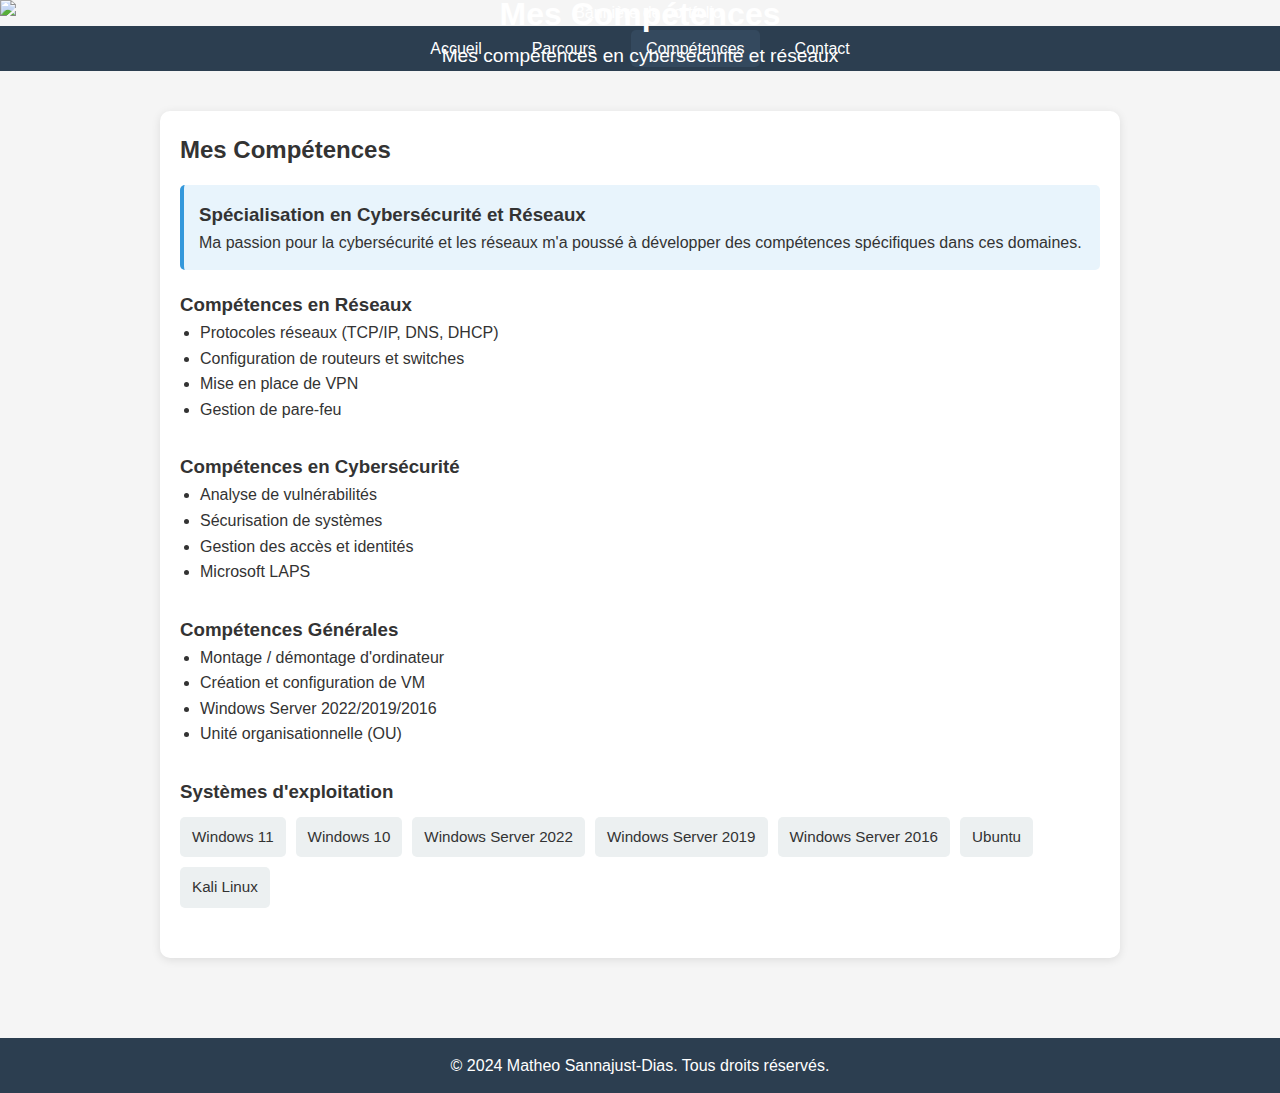
==== commit 81510c17: "Update competences.html" ====
--- a/competences.html
+++ b/competences.html
@@ -36,11 +36,10 @@
         <div class="highlight-box">
           <h3>Spécialisation en Cybersécurité et Réseaux</h3>
           <p>
-            Ma passion pour la cybersécurité et les réseaux m'a poussé à développer des compétences 
-            spécifiques dans ces domaines.
+            Ma passion pour la cybersécurité et les réseaux m'a poussé à développer des compétences spécifiques dans ces domaines.
           </p>
         </div>
-        
+
         <div class="skill-group">
           <h3>Compétences en Réseaux</h3>
           <ul class="skill-list">
@@ -50,7 +49,7 @@
             <li>Gestion de pare-feu</li>
           </ul>
         </div>
-        
+
         <div class="skill-group">
           <h3>Compétences en Cybersécurité</h3>
           <ul class="skill-list">
@@ -60,7 +59,7 @@
             <li>Microsoft LAPS</li>
           </ul>
         </div>
-        
+
         <div class="skill-group">
           <h3>Compétences Générales</h3>
           <ul class="skill-list">
@@ -70,7 +69,7 @@
             <li>Unité organisationnelle (OU)</li>
           </ul>
         </div>
-        
+
         <div class="skill-group">
           <h3>Systèmes d'exploitation</h3>
           <div class="os-list">
--- a/styles.css
+++ b/styles.css
@@ -1,91 +1,183 @@
-/* styles.css */
-
-body {
-  font-family: Arial, sans-serif;
+* {
+  box-sizing: border-box;
   margin: 0;
   padding: 0;
 }
-
+body {
+  font-family: 'Segoe UI', Tahoma, Geneva, Verdana, sans-serif;
+  background-color: #f5f5f5;
+  color: #333;
+  line-height: 1.6;
+}
 header {
   position: relative;
   text-align: center;
   color: white;
 }
-
 .banner {
   position: relative;
 }
-
 .banner-image {
   width: 100%;
   height: auto;
+  max-height: 300px;
+  object-fit: cover;
+  display: block;
 }
-
 .banner-content {
   position: absolute;
   top: 50%;
   left: 50%;
   transform: translate(-50%, -50%);
+  text-align: center;
 }
-
 .logo {
   width: 100px;
   height: auto;
+  margin-bottom: 10px;
 }
-
+.banner-content h1 {
+  font-size: 2em;
+}
+.banner-content p {
+  font-size: 1.2em;
+}
 .navbar {
-  background-color: #333;
+  background-color: #2c3e50;
+  padding: 10px 0;
 }
-
 .navbar-menu {
   list-style: none;
-  margin: 0;
-  padding: 0;
   display: flex;
   justify-content: center;
+  flex-wrap: wrap;
 }
-
 .navbar-menu li {
-  margin: 0;
-  padding: 0;
+  margin: 0 10px;
 }
-
-.navbar-menu li a {
-  display: block;
-  padding: 15px 20px;
+.navbar-menu a {
   color: white;
   text-decoration: none;
+  padding: 10px 15px;
+  transition: background 0.3s;
 }
-
-.navbar-menu li a:hover,
-.navbar-menu li a.active {
-  background-color: #555;
+.navbar-menu a:hover,
+.navbar-menu a.active {
+  background-color: #34495e;
+  border-radius: 5px;
 }
-
-main {
+.container {
+  max-width: 1000px;
+  margin: auto;
   padding: 20px;
 }
-
+.card {
+  background-color: white;
+  border-radius: 10px;
+  padding: 20px;
+  margin: 20px 0;
+  box-shadow: 0 2px 10px rgba(0, 0, 0, 0.1);
+}
+.card-header h2 {
+  margin-bottom: 15px;
+}
+.highlight-box {
+  background-color: #e8f4fc;
+  padding: 15px;
+  border-left: 4px solid #3498db;
+  margin-bottom: 20px;
+  border-radius: 5px;
+}
+.timeline,
+.skill-group {
+  margin-bottom: 30px;
+}
+.timeline-item {
+  margin-bottom: 20px;
+}
+.timeline-item h3 {
+  font-size: 1.1em;
+}
+.timeline-date {
+  font-size: 0.9em;
+  color: #888;
+  margin-bottom: 5px;
+  display: inline-block;
+}
+.skill-list {
+  list-style-type: disc;
+  padding-left: 20px;
+}
+.os-list {
+  display: flex;
+  flex-wrap: wrap;
+  gap: 10px;
+  margin-top: 10px;
+}
+.os-item {
+  background-color: #ecf0f1;
+  padding: 8px 12px;
+  border-radius: 5px;
+  font-size: 0.95em;
+}
+.contact-container {
+  display: flex;
+  flex-wrap: wrap;
+  gap: 20px;
+}
+.contact-info,
+.contact-form {
+  flex: 1;
+  min-width: 280px;
+}
+.form-group {
+  margin-bottom: 15px;
+}
+.form-group label {
+  display: block;
+  font-weight: bold;
+  margin-bottom: 5px;
+}
+.form-group input,
+.form-group textarea {
+  width: 100%;
+  padding: 10px;
+  border: 1px solid #ccc;
+  border-radius: 5px;
+}
+.submit-button {
+  background-color: #3498db;
+  color: white;
+  border: none;
+  padding: 10px 20px;
+  cursor: pointer;
+  border-radius: 5px;
+  transition: background 0.3s;
+}
+.submit-button:hover {
+  background-color: #2980b9;
+}
 .download-section {
-  margin: 20px 0;
+  margin: 30px 0;
+  text-align: center;
 }
-
 .download-button {
-  display: inline-block;
-  padding: 10px 15px;
-  background-color: #007BFF;
+  background-color: #27ae60;
   color: white;
+  padding: 12px 20px;
   text-decoration: none;
   border-radius: 5px;
+  font-weight: bold;
+  display: inline-block;
+  transition: background 0.3s;
 }
-
 .download-button:hover {
-  background-color: #0056b3;
+  background-color: #1e874b;
 }
-
 footer {
-  background-color: #333;
+  background-color: #2c3e50;
   color: white;
   text-align: center;
-  padding: 10px 0;
+  padding: 15px 0;
+  margin-top: 40px;
 }
